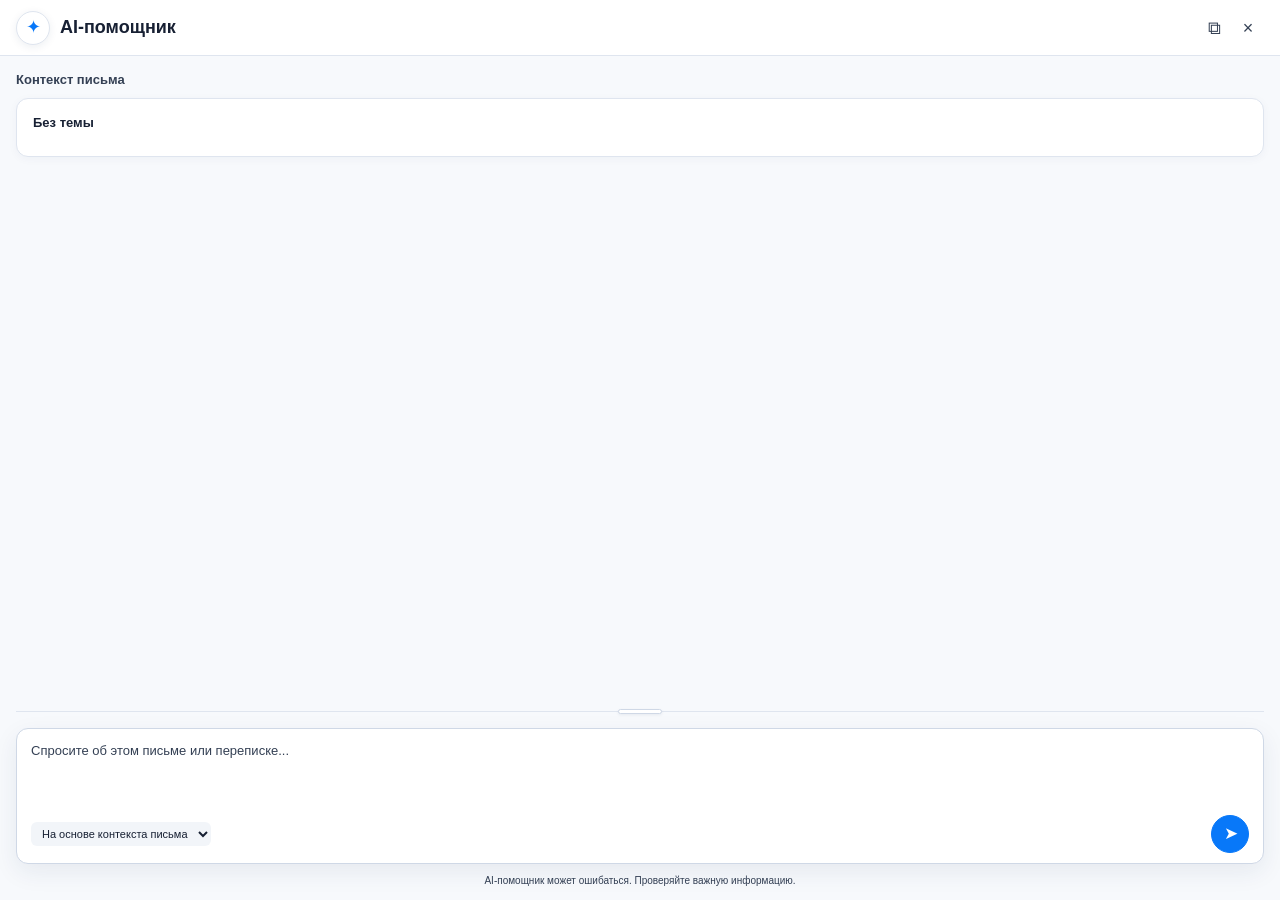
==== VSTO2/OutlookAI/WebUI/index.html @ c49d539e "Modernize chat interface and theme support" ====
<!doctype html>
<html lang="ru">
<head>
  <meta charset="utf-8">
  <meta http-equiv="X-UA-Compatible" content="IE=edge">
  <meta name="viewport" content="width=device-width, initial-scale=1.0">
  <title>Чат OutlookAI</title>
  <link rel="stylesheet" href="styles.css">
</head>
<body class="theme-light">
  <div id="app">
    <header class="app-header">
      <div class="app-identity">
        <div class="app-mark" aria-hidden="true">✦</div>
        <div class="app-title">AI-помощник</div>
      </div>
      <div class="app-header-actions">
        <button id="btnCopy" class="header-icon-btn" type="button" title="Скопировать диалог" aria-label="Скопировать диалог">⧉</button>
        <button id="btnClear" class="header-icon-btn" type="button" title="Очистить диалог" aria-label="Очистить диалог">×</button>
      </div>
    </header>
    <section class="context-section">
      <div class="section-label">Контекст письма</div>
      <div id="contextStrip" class="context-strip">
        <div class="context-line context-subject" id="ctxSubject">Без темы</div>
        <div class="context-line context-recipients" id="ctxRecipients"></div>
        <div class="context-line context-thread" id="ctxThread"></div>
      </div>
    </section>
    <div id="messages" class="messages" role="log" aria-live="polite"></div>
    <div class="bottom-zone">
      <div id="composerResizer"
           class="composer-resizer"
           role="separator"
           aria-orientation="horizontal"
           aria-label="Изменить высоту поля ввода"
           tabindex="0">
        <span class="composer-resizer-grip" aria-hidden="true"></span>
      </div>
      <div id="quickActions" class="quick-actions"></div>
      <div id="composer" class="composer">
        <textarea id="composerInput"
                  class="composer-input"
                  rows="3"
                  placeholder="Спросите об этом письме или переписке..."
                  aria-label="Поле ввода чата"></textarea>
        <div class="composer-controls">
          <select id="reasoningSelect"
                  class="reasoning-select"
                  aria-label="Уровень рассуждений">
            <option value="">На основе контекста письма</option>
          </select>
          <div class="composer-actions">
            <button id="btnStop" class="send-btn stop-btn" type="button" title="Остановить" aria-label="Остановить" hidden>■</button>
            <button id="btnSend" class="send-btn" type="button" title="Отправить" aria-label="Отправить">➤</button>
          </div>
        </div>
      </div>
      <div class="disclaimer">AI-помощник может ошибаться. Проверяйте важную информацию.</div>
    </div>
    <div id="customActionDialog" class="custom-action-dialog" hidden>
      <div class="custom-action-panel" role="dialog" aria-modal="true" aria-labelledby="customActionTitle">
        <div class="custom-action-header">
          <div id="customActionTitle" class="custom-action-title">Новое действие</div>
          <button id="btnCustomActionClose" class="icon-btn" type="button" title="Закрыть" aria-label="Закрыть">×</button>
        </div>
        <div class="custom-action-body">
          <label class="field-label" for="customActionName">Название</label>
          <input id="customActionName" class="field-input" type="text" maxlength="80">
          <label class="field-label" for="customActionHint">Описание</label>
          <input id="customActionHint" class="field-input" type="text" maxlength="160">
          <label class="field-label" for="customActionPrompt">Промпт</label>
          <textarea id="customActionPrompt" class="field-input field-textarea" rows="7"></textarea>
          <div class="field-grid">
            <label class="field-label">Источник
              <select id="customActionSource" class="field-input">
                <option value="current_selection">Выбранные сообщения</option>
                <option value="current_open_message">Текущее открытое сообщение</option>
                <option value="related_thread">Вся связанная переписка</option>
                <option value="current_folder">Текущая папка</option>
                <option value="all_folders">Все папки</option>
              </select>
            </label>
            <label id="customActionFilterField" class="field-label">Фильтр
              <select id="customActionFilter" class="field-input">
                <option value="all">Все</option>
                <option value="unread">Непрочитанные</option>
                <option value="read">Прочитанные</option>
              </select>
            </label>
            <label id="customActionPeriodField" class="field-label">Период
              <select id="customActionPeriod" class="field-input">
                <option value="last_hour">Последний час</option>
                <option value="today">Сегодня</option>
                <option value="yesterday">Вчера</option>
                <option value="since_last_run">С последнего запуска</option>
                <option value="manual">Вручную</option>
              </select>
            </label>
            <label id="customActionMaxItemsField" class="field-label">Максимум писем
              <input id="customActionMaxItems" class="field-input" type="number" min="1" max="100" value="20">
            </label>
            <label id="customActionManualFromField" class="field-label" hidden>Начало периода
              <input id="customActionManualFrom" class="field-input" type="datetime-local">
            </label>
            <label id="customActionManualToField" class="field-label" hidden>Конец периода
              <input id="customActionManualTo" class="field-input" type="datetime-local">
            </label>
          </div>
          <div class="field-row">
            <label id="customActionFullBodiesField"><input id="customActionFullBodies" type="checkbox" checked> Полные тела писем</label>
            <label id="customActionAttachmentsField"><input id="customActionAttachments" type="checkbox"> Вложения/метаданные</label>
          </div>
          <label class="field-label">Результат
            <select id="customActionOutput" class="field-input">
              <option value="chat">Показать в чате</option>
              <option value="create_draft">Создать черновик</option>
              <option value="export_pdf">Экспорт PDF</option>
              <option value="export_excel">Экспорт Excel</option>
            </select>
          </label>
          <div id="customActionToolsField" class="custom-action-tools-field" hidden>
            <div class="field-label">Доступные tools</div>
            <div id="customActionTools" class="custom-action-tools"></div>
          </div>
        </div>
        <div class="custom-action-footer">
          <button id="btnCustomActionCancel" class="btn btn-ghost" type="button">Отмена</button>
          <button id="btnCustomActionSave" class="btn btn-primary" type="button">Добавить</button>
        </div>
      </div>
    </div>
    <div id="customActionMenu" class="custom-action-menu" role="menu" hidden>
      <button id="btnCustomActionEdit" type="button" role="menuitem">Изменить</button>
      <button id="btnCustomActionDelete" type="button" role="menuitem" class="danger">Удалить</button>
    </div>
    <div id="customActionDeleteDialog" class="confirm-dialog" hidden>
      <div class="confirm-panel" role="alertdialog" aria-modal="true" aria-labelledby="customActionDeleteTitle">
        <div id="customActionDeleteTitle" class="confirm-title">Удалить действие?</div>
        <div id="customActionDeleteText" class="confirm-text"></div>
        <div class="confirm-actions">
          <button id="btnCustomActionDeleteCancel" class="btn btn-ghost" type="button">Отмена</button>
          <button id="btnCustomActionDeleteConfirm" class="btn btn-danger" type="button">Удалить</button>
        </div>
      </div>
    </div>
  </div>
  <script src="markdown.js"></script>
  <script src="chat.js"></script>
</body>
</html>
---- VSTO2/OutlookAI/WebUI/styles.css ----
/* ============================================================
   OutlookAI Chat - WebView2 surface styles
   Three themes: light (default), dark, high-contrast. The host
   sets the theme by setting a class on <body>.
   ============================================================ */

:root {
  --font-stack: "Segoe UI", -apple-system, BlinkMacSystemFont, Roboto, sans-serif;
  --font-mono: Consolas, "Courier New", monospace;
}

/* ---- Light theme (default) ---- */
.theme-light {
  color-scheme: light;
  --bg: #f7f9fc;
  --panel: #ffffff;
  --border: #dfe5ef;
  --border-strong: #cfd8e6;
  --text: #172033;
  --text-muted: #344054;
  --text-faint: #667085;
  --user-bg: #e8f2ff;
  --user-border: #d8e9ff;
  --assistant-bg: #ffffff;
  --assistant-border: #dfe5ef;
  --tool-bg: #f2f5f9;
  --tool-border: #d8e0eb;
  --tool-ok: #107c10;
  --tool-err: #a4262c;
  --audit-bg: #fff4ce;
  --audit-border: #f4d35e;
  --accent: #0878f9;
  --accent-hover: #0069df;
  --accent-soft: #eef6ff;
  --shadow: 0 8px 24px rgba(30, 55, 90, 0.08);
  --stopped: #a19f9d;
}

/* ---- Dark theme ---- */
.theme-dark {
  color-scheme: dark;
  --bg: #1f1f1f;
  --panel: #2b2b2b;
  --border: #3a3a3a;
  --text: #f3f2f1;
  --text-muted: #e2e8f0;
  --text-faint: #b8c2d1;
  --user-bg: #243b53;
  --user-border: #2e4d6e;
  --assistant-bg: #2b2b2b;
  --assistant-border: #3a3a3a;
  --tool-bg: #333333;
  --tool-border: #4a4a4a;
  --tool-ok: #6ccb5f;
  --tool-err: #f1707b;
  --audit-bg: #4a3f1c;
  --audit-border: #aa8a3a;
  --accent: #4cc2ff;
  --accent-hover: #6cd0ff;
  --accent-soft: #243b53;
  --border-strong: #505765;
  --shadow: 0 8px 24px rgba(0, 0, 0, 0.24);
  --stopped: #8a8886;
}

/* ---- High-contrast (system AT theme) ---- */
.theme-high-contrast {
  color-scheme: dark;
  --bg: #000000;
  --panel: #000000;
  --border: #ffffff;
  --text: #ffffff;
  --text-muted: #ffffff;
  --text-faint: #ffffff;
  --user-bg: #000000;
  --user-border: #ffff00;
  --assistant-bg: #000000;
  --assistant-border: #ffffff;
  --tool-bg: #000000;
  --tool-border: #ffffff;
  --tool-ok: #00ff00;
  --tool-err: #ff0000;
  --audit-bg: #000000;
  --audit-border: #ffff00;
  --accent: #ffff00;
  --accent-hover: #ffffff;
  --accent-soft: #000000;
  --border-strong: #ffffff;
  --shadow: none;
  --stopped: #ffffff;
}

* { box-sizing: border-box; }

html, body {
  margin: 0;
  padding: 0;
  height: 100%;
  font-family: var(--font-stack);
  font-size: 14px;
  line-height: 1.5;
  background: var(--bg);
  color: var(--text);
}

#app {
  display: flex;
  flex-direction: column;
  height: 100%;
  min-width: 0;
  background: var(--bg);
}

/* ---- Header and context ---- */
.app-header {
  flex: 0 0 auto;
  min-height: 56px;
  padding: 10px 16px;
  display: flex;
  align-items: center;
  justify-content: space-between;
  gap: 12px;
  background: var(--panel);
  border-bottom: 1px solid var(--border);
}
.app-identity {
  min-width: 0;
  display: flex;
  align-items: center;
  gap: 10px;
}
.app-mark {
  flex: 0 0 34px;
  width: 34px;
  height: 34px;
  display: grid;
  place-items: center;
  border: 1px solid var(--border);
  border-radius: 50%;
  background: var(--panel);
  color: var(--accent);
  box-shadow: 0 2px 8px rgba(30, 55, 90, 0.08);
  font-size: 18px;
}
.app-title {
  overflow: hidden;
  text-overflow: ellipsis;
  white-space: nowrap;
  color: var(--text);
  font-size: 18px;
  font-weight: 600;
}
.app-header-actions {
  display: flex;
  align-items: center;
  gap: 2px;
}
.header-icon-btn {
  width: 32px;
  height: 32px;
  display: grid;
  place-items: center;
  border: 0;
  border-radius: 50%;
  background: transparent;
  color: var(--text-muted);
  cursor: pointer;
  font: 18px/1 var(--font-stack);
}
.header-icon-btn:hover:not(:disabled) {
  background: var(--tool-bg);
  color: var(--text);
}
.header-icon-btn:focus {
  outline: 2px solid var(--accent);
  outline-offset: -2px;
}
.header-icon-btn:disabled {
  opacity: 0.4;
  cursor: default;
}
.context-section {
  flex: 0 0 auto;
  padding: 14px 16px 0;
}
.section-label {
  margin-bottom: 8px;
  color: var(--text-muted);
  font-size: 13px;
  font-weight: 600;
}
.context-strip {
  padding: 14px 16px;
  background: var(--panel);
  border: 1px solid var(--border);
  border-radius: 12px;
  box-shadow: 0 2px 10px rgba(30, 55, 90, 0.04);
  font-size: 13px;
}
.context-line {
  white-space: normal;
  overflow: hidden;
  text-overflow: ellipsis;
}
.context-line + .context-line { margin-top: 5px; }
.context-subject { font-weight: 600; color: var(--text); }
.context-recipients { color: var(--text-muted); }
.context-thread { color: var(--text-faint); }

/* ---- Messages area ---- */
.messages {
  flex: 1 1 auto;
  overflow-y: auto;
  min-height: 0;
  padding: 14px 16px 20px;
  display: flex;
  flex-direction: column;
  gap: 12px;
}

.msg {
  padding: 14px 16px;
  border-radius: 12px;
  border: 1px solid transparent;
  word-wrap: break-word;
  overflow-wrap: anywhere;
}

.msg-user {
  background: var(--user-bg);
  border-color: var(--user-border);
  align-self: flex-end;
  max-width: 88%;
  border-bottom-right-radius: 4px;
}

.msg-assistant {
  background: var(--assistant-bg);
  border-color: var(--assistant-border);
  align-self: flex-start;
  width: fit-content;
  min-width: 0;
  max-width: 92%;
  box-shadow: 0 2px 10px rgba(30, 55, 90, 0.04);
}
.msg-assistant .msg-content {
  padding: 0;
}
.msg-loading {
  min-width: 126px;
  display: flex;
  align-items: center;
  gap: 8px;
  color: var(--text-muted);
  font-size: 12px;
}
.msg-assistant.has-content .msg-loading,
.msg-assistant:not(.is-streaming) .msg-loading {
  display: none;
}
.msg-loading-dots,
.msg-loading-dots::before,
.msg-loading-dots::after {
  width: 5px;
  height: 5px;
  border-radius: 50%;
  background: var(--accent);
  animation: assistant-waiting 1.2s infinite ease-in-out;
}
.msg-loading-dots {
  position: relative;
  animation-delay: -0.16s;
}
.msg-loading-dots::before,
.msg-loading-dots::after {
  content: "";
  position: absolute;
  top: 0;
}
.msg-loading-dots::before {
  left: -9px;
  animation-delay: -0.32s;
}
.msg-loading-dots::after {
  left: 9px;
}
@keyframes assistant-waiting {
  0%, 80%, 100% {
    opacity: 0.3;
    transform: scale(0.75);
  }
  40% {
    opacity: 1;
    transform: scale(1);
  }
}
@media (prefers-reduced-motion: reduce) {
  .msg-loading-dots,
  .msg-loading-dots::before,
  .msg-loading-dots::after {
    animation: none;
  }
}

.msg-action {
  flex: 0 0 auto;
  border: 1px solid var(--border);
  border-radius: 6px;
  padding: 3px 8px;
  background: var(--panel);
  color: var(--text-muted);
  cursor: pointer;
  font: 11px var(--font-stack);
  line-height: 1.4;
}
.msg-action-pdf { min-width: 30px; }
.msg-action:hover:not(:disabled) {
  background: var(--tool-bg);
  color: var(--text);
}
.msg-assistant:hover .msg-action {
  border-color: var(--border-strong);
}
.msg-action:focus {
  outline: 2px solid var(--accent);
  outline-offset: -1px;
}
.msg-assistant.is-streaming .msg-action {
  display: none;
}
.msg-action:disabled {
  opacity: 0.5;
  cursor: default;
  color: var(--text-faint);
}
.msg-action[data-export-pending="1"] {
  display: inline-block;
}
.msg-footer {
  margin-top: 12px;
  padding-top: 10px;
  display: flex;
  align-items: center;
  justify-content: space-between;
  gap: 8px;
  border-top: 1px solid var(--border);
}
.msg-assistant.is-streaming .msg-footer {
  display: none;
}
.msg-source {
  min-width: 0;
  display: flex;
  align-items: center;
  gap: 6px;
  color: var(--text-muted);
  font-size: 11px;
}
.msg-source-mark {
  color: var(--accent);
  font-size: 14px;
}

.msg-assistant.msg-stopped::after {
  content: " - stopped";
  color: var(--stopped);
  font-style: italic;
  font-size: 11px;
}

.msg-assistant.msg-error {
  background: var(--audit-bg);
  border-color: var(--tool-err);
}

.msg-content p { margin: 0 0 6px 0; }
.msg-content p:last-child { margin-bottom: 0; }
.msg-content pre {
  background: var(--tool-bg);
  border: 1px solid var(--tool-border);
  padding: 8px;
  border-radius: 4px;
  overflow-x: auto;
  font-family: var(--font-mono);
  font-size: 12px;
}
.msg-content code {
  font-family: var(--font-mono);
  font-size: 12px;
  background: var(--tool-bg);
  padding: 1px 4px;
  border-radius: 3px;
}
.msg-content pre code { background: transparent; padding: 0; }
.msg-content ul, .msg-content ol { margin: 4px 0; padding-left: 24px; }
.msg-content li { margin: 2px 0; }
.msg-content a { color: var(--accent); }

/* ---- Saved-file attachments (Phase 5 exports) ---- */
.msg-attachments {
  margin-top: 8px;
  display: flex;
  flex-direction: column;
  gap: 6px;
}

.file-card {
  display: flex;
  align-items: center;
  gap: 8px;
  max-width: 100%;
  min-width: 0;
  padding: 8px;
  background: var(--tool-bg);
  border: 1px solid var(--tool-border);
  border-radius: 6px;
}
.file-card-icon {
  flex: 0 0 24px;
  width: 24px;
  font-size: 20px;
  line-height: 1;
  text-align: center;
}
.file-card-icon::before { content: "\1F4C4"; }
.file-card[data-format="xlsx"] .file-card-icon::before { content: "\1F4CA"; }
.file-card[data-format="pdf"] .file-card-icon::before { content: "\1F4C4"; }
.file-card-meta {
  flex: 1 1 auto;
  min-width: 0;
}
.file-card-name {
  overflow: hidden;
  text-overflow: ellipsis;
  white-space: nowrap;
  font-weight: 600;
}
.file-card-sub {
  margin-top: 1px;
  color: var(--text-muted);
  font-size: 11px;
}
.file-card-actions {
  flex: 0 0 auto;
  display: flex;
  flex-wrap: wrap;
  justify-content: flex-end;
  gap: 4px;
}
.file-card-btn {
  border: 1px solid var(--border);
  border-radius: 4px;
  padding: 3px 8px;
  background: var(--panel);
  color: var(--text);
  cursor: pointer;
  font: 11px var(--font-stack);
  white-space: nowrap;
}
.file-card-btn:hover { background: var(--bg); }
.file-card-btn:focus {
  outline: 2px solid var(--accent);
  outline-offset: -1px;
}

.error-card {
  display: flex;
  align-items: flex-start;
  gap: 8px;
  max-width: 100%;
  min-width: 0;
  padding: 8px;
  background: var(--audit-bg);
  border: 1px solid var(--tool-err);
  border-radius: 6px;
}
.error-card-icon {
  flex: 0 0 20px;
  width: 20px;
  color: var(--tool-err);
  font-size: 16px;
  line-height: 1.2;
  text-align: center;
}
.error-card-icon::before { content: "\26A0"; }
.error-card-body {
  flex: 1 1 auto;
  min-width: 0;
}
.error-card-title {
  font-weight: 600;
  color: var(--text);
}
.error-card-detail {
  margin-top: 2px;
  color: var(--text-muted);
  font-size: 12px;
  overflow-wrap: anywhere;
}
.error-card-actions {
  display: flex;
  flex-wrap: wrap;
  gap: 4px;
  margin-top: 6px;
}
.error-card-btn,
.error-card-link {
  border: 1px solid var(--border);
  border-radius: 4px;
  padding: 3px 8px;
  background: var(--panel);
  color: var(--text);
  cursor: pointer;
  font: 11px var(--font-stack);
  line-height: 1.4;
  text-decoration: none;
  white-space: nowrap;
}
.error-card-btn:hover,
.error-card-link:hover {
  background: var(--bg);
}
.error-card-btn:focus,
.error-card-link:focus {
  outline: 2px solid var(--accent);
  outline-offset: -1px;
}

@media (max-width: 320px) {
  .file-card {
    align-items: flex-start;
  }
  .file-card-actions,
  .error-card-actions {
    flex-direction: column;
    align-items: flex-start;
  }
}

/* Headers from the Reports system prompt. Compact sizes since the
   chat pane is narrow. */
.msg-content h3 {
  font-size: 14px;
  font-weight: 600;
  margin: 12px 0 4px 0;
}
.msg-content h4 {
  font-size: 13px;
  font-weight: 600;
  margin: 10px 0 4px 0;
}
.msg-content h5, .msg-content h6 {
  font-size: 12px;
  font-weight: 600;
  margin: 8px 0 4px 0;
  text-transform: uppercase;
  letter-spacing: 0.02em;
}

/* GFM tables (digest tables, stats reports). */
.msg-content table.md-table {
  border-collapse: collapse;
  margin: 6px 0;
  font-size: 12px;
  display: block;
  overflow-x: auto;
  max-width: 100%;
}
.msg-content table.md-table th,
.msg-content table.md-table td {
  border: 1px solid var(--tool-border);
  padding: 4px 8px;
  text-align: left;
  vertical-align: top;
}
.msg-content table.md-table th {
  background: var(--tool-bg);
  font-weight: 600;
}

/* Blockquote: light left rule, muted text. */
.msg-content blockquote {
  margin: 6px 0;
  padding: 2px 8px;
  border-left: 3px solid var(--tool-border);
  color: var(--muted, #666);
}

/* Horizontal rule */
.msg-content hr {
  border: 0;
  border-top: 1px solid var(--tool-border);
  margin: 10px 0;
}

/* ---- Compact tool-status indicator (Phase 3a+) ---- */
/* Single muted italic line shown while a tool is running. Removed
   on success; on error mutates into a muted warning line. Replaces
   the older expandable tool-card UI which cluttered the chat. */
.tool-status {
  font-style: italic;
  color: var(--text-faint);
  font-size: 12px;
  padding: 2px 4px;
  align-self: flex-start;
  max-width: 100%;
}
.tool-status-err {
  color: var(--tool-err);
  font-style: normal;
}

/* ---- Tool-call cards (legacy; kept for backward-compat if any code
   path still calls appendToolCallCard with the old shape) ---- */
.tool-card {
  background: var(--tool-bg);
  border: 1px solid var(--tool-border);
  border-left: 3px solid var(--accent);
  border-radius: 4px;
  padding: 6px 8px;
  font-size: 12px;
  align-self: flex-start;
  max-width: 100%;
}
.tool-card.tool-pending { border-left-color: var(--accent); }
.tool-card.tool-ok { border-left-color: var(--tool-ok); }
.tool-card.tool-err { border-left-color: var(--tool-err); }

.tool-card-header {
  display: flex;
  align-items: center;
  gap: 6px;
  cursor: pointer;
  user-select: none;
}
.tool-card-glyph { font-weight: 700; }
.tool-card-ok    .tool-card-glyph { color: var(--tool-ok); }
.tool-card-err   .tool-card-glyph { color: var(--tool-err); }
.tool-card-name { font-weight: 600; }
.tool-card-summary { color: var(--text-muted); flex: 1 1 auto; }
.tool-card-toggle { color: var(--text-faint); font-size: 10px; }

.tool-card-body {
  display: none;
  margin-top: 6px;
  border-top: 1px dashed var(--tool-border);
  padding-top: 6px;
}
.tool-card.expanded .tool-card-body { display: block; }
.tool-card-args, .tool-card-result {
  font-family: var(--font-mono);
  font-size: 11px;
  white-space: pre-wrap;
  word-break: break-all;
  background: var(--panel);
  padding: 4px 6px;
  border-radius: 3px;
  margin: 2px 0;
}
.tool-card-label {
  font-size: 10px;
  color: var(--text-faint);
  text-transform: uppercase;
  letter-spacing: 0.5px;
}

/* ---- Audit rows (permanent log of write-tool side effects) ---- */
.audit-row {
  background: var(--audit-bg);
  border: 1px solid var(--audit-border);
  border-radius: 4px;
  padding: 4px 8px;
  font-size: 11px;
  color: var(--text);
}
.audit-row .audit-time {
  color: var(--text-faint);
  margin-right: 4px;
}

/* ---- Quick-action chips (Phase 3a) ---- */
.bottom-zone {
  flex: 0 0 auto;
  padding: 0 16px 12px;
  background: var(--bg);
}
.composer-resizer {
  position: relative;
  height: 18px;
  margin: 0 -4px 8px;
  display: flex;
  align-items: center;
  justify-content: center;
  cursor: row-resize;
  touch-action: none;
}
.composer-resizer::before {
  content: "";
  position: absolute;
  left: 4px;
  right: 4px;
  height: 1px;
  background: var(--border);
}
.composer-resizer-grip {
  position: relative;
  z-index: 1;
  width: 44px;
  height: 5px;
  border: 1px solid var(--border-strong);
  border-radius: 3px;
  background: var(--panel);
  box-shadow: 0 1px 3px rgba(30, 55, 90, 0.08);
}
.composer-resizer:hover .composer-resizer-grip,
.composer-resizer:focus .composer-resizer-grip {
  border-color: var(--accent);
  background: var(--accent-soft);
}
.composer-resizer:focus { outline: 0; }
.composer-resizer.is-dragging .composer-resizer-grip {
  border-color: var(--accent);
  background: var(--accent);
}
.quick-actions {
  padding: 0 0 12px;
  display: flex;
  flex-wrap: wrap;
  gap: 6px;
  background: transparent;
  border: 0;
}
.quick-actions:empty {
  padding: 0;
}
.qa-chip {
  min-height: 30px;
  max-width: 100%;
  border: 1px solid var(--border-strong);
  border-radius: 16px;
  padding: 5px 12px;
  background: var(--panel);
  color: var(--text);
  font: 12px var(--font-stack);
  cursor: pointer;
  overflow: hidden;
  text-overflow: ellipsis;
  white-space: nowrap;
}
.qa-chip:hover {
  background: var(--accent-soft);
  color: var(--accent);
  border-color: var(--accent);
}
.qa-chip-add {
  min-width: 30px;
  width: 30px;
  padding: 0;
  color: var(--accent);
  font-size: 17px;
  font-weight: 700;
}
.qa-chip:focus {
  outline: 2px solid var(--accent);
  outline-offset: -1px;
}

.custom-action-dialog {
  position: fixed;
  inset: 0;
  z-index: 1000;
  display: flex;
  align-items: stretch;
  justify-content: center;
  padding: 0;
  background: var(--bg);
}
.custom-action-dialog[hidden] {
  display: none;
}
.custom-action-panel {
  width: 100%;
  height: 100%;
  min-height: 0;
  display: flex;
  flex-direction: column;
  background: var(--bg);
  color: var(--text);
}
.custom-action-header {
  flex: 0 0 auto;
  display: flex;
  align-items: center;
  justify-content: space-between;
  gap: 8px;
  min-height: 56px;
  padding: 10px 16px;
  border-bottom: 1px solid var(--border);
  background: var(--panel);
}
.custom-action-title {
  color: var(--text);
  font-size: 17px;
  font-weight: 600;
}
.custom-action-body {
  flex: 1 1 auto;
  min-height: 0;
  overflow-y: auto;
  padding: 8px 16px 20px;
}
.icon-btn {
  width: 32px;
  height: 32px;
  border: 0;
  border-radius: 50%;
  background: transparent;
  color: var(--text);
  cursor: pointer;
  font: 18px/1 var(--font-stack);
}
.icon-btn:hover {
  background: var(--tool-bg);
}
.field-label {
  display: block;
  margin-top: 12px;
  color: var(--text-muted);
  font-size: 12px;
  font-weight: 600;
}
.field-input {
  width: 100%;
  margin-top: 5px;
  border: 1px solid var(--border-strong);
  border-radius: 8px;
  padding: 8px 10px;
  background: var(--panel);
  color: var(--text);
  font: 13px var(--font-stack);
}
.field-input:focus {
  border-color: var(--accent);
  outline: 0;
  box-shadow: 0 0 0 2px rgba(8, 120, 249, 0.1);
}
.field-textarea {
  resize: vertical;
  min-height: 120px;
}
.field-grid {
  display: grid;
  grid-template-columns: 1fr 1fr;
  gap: 6px 8px;
}
.field-label[hidden] {
  display: none;
}
[hidden] {
  display: none !important;
}
.field-row {
  display: flex;
  flex-wrap: wrap;
  gap: 12px;
  margin-top: 10px;
  font-size: 12px;
}
.custom-action-tools-field {
  margin-top: 10px;
}
.custom-action-tools {
  display: grid;
  grid-template-columns: 1fr;
  gap: 2px;
  margin-top: 4px;
}
.custom-action-tool {
  display: grid;
  grid-template-columns: 18px minmax(0, 1fr) auto;
  align-items: center;
  gap: 6px;
  min-height: 36px;
  padding: 6px 8px;
  border: 1px solid transparent;
  border-radius: 8px;
  cursor: pointer;
}
.custom-action-tool:hover {
  background: var(--panel);
  border-color: var(--border);
}
.custom-action-tool-name {
  min-width: 0;
  overflow-wrap: anywhere;
  color: var(--text);
  font-size: 12px;
}
.custom-action-tool-access {
  color: var(--text-faint);
  font-size: 10px;
}
.custom-action-tool-access.write {
  color: var(--tool-err);
}
.custom-action-footer {
  flex: 0 0 auto;
  display: flex;
  justify-content: flex-end;
  gap: 6px;
  padding: 10px 16px;
  border-top: 1px solid var(--border);
  background: var(--panel);
}
.custom-action-menu {
  position: fixed;
  z-index: 1100;
  min-width: 140px;
  padding: 4px;
  border: 1px solid var(--border);
  border-radius: 8px;
  background: var(--panel);
  box-shadow: 0 6px 18px rgba(0, 0, 0, 0.2);
}
.custom-action-menu[hidden] {
  display: none;
}
.custom-action-menu button {
  display: block;
  width: 100%;
  padding: 7px 10px;
  border: 0;
  border-radius: 3px;
  background: transparent;
  color: var(--text);
  text-align: left;
  font: 12px var(--font-stack);
  cursor: pointer;
}
.custom-action-menu button:hover,
.custom-action-menu button:focus {
  background: var(--tool-bg);
  outline: none;
}
.custom-action-menu button.danger {
  color: var(--tool-err);
}
.confirm-dialog {
  position: fixed;
  inset: 0;
  z-index: 1200;
  display: flex;
  align-items: center;
  justify-content: center;
  padding: 16px;
  background: rgba(0, 0, 0, 0.28);
}
.confirm-dialog[hidden] {
  display: none;
}
.confirm-panel {
  width: min(360px, 100%);
  padding: 14px;
  border: 1px solid var(--border);
  border-radius: 12px;
  background: var(--panel);
  color: var(--text);
  box-shadow: 0 8px 24px rgba(0, 0, 0, 0.24);
}
.confirm-title {
  font-size: 14px;
  font-weight: 600;
}
.confirm-text {
  margin-top: 8px;
  color: var(--text-muted);
  font-size: 12px;
  line-height: 1.4;
}
.confirm-actions {
  display: flex;
  justify-content: flex-end;
  gap: 6px;
  margin-top: 14px;
}
.btn-danger {
  border-color: var(--tool-err);
  background: var(--tool-err);
  color: white;
}

/* ---- Composer ---- */
.composer {
  position: relative;
  padding: 12px 14px 10px;
  background: var(--panel);
  border: 1px solid var(--border-strong);
  border-radius: 12px;
  box-shadow: var(--shadow);
  display: flex;
  flex-direction: column;
  gap: 10px;
}
.composer-input {
  font-family: var(--font-stack);
  font-size: 13px;
  line-height: 1.5;
  border: 0;
  border-radius: 0;
  padding: 0;
  background: var(--panel);
  color: var(--text);
  resize: none;
  min-height: 64px;
  max-height: 300px;
}
.composer-input::placeholder {
  color: var(--text-muted);
  opacity: 1;
}
.composer-input:focus {
  outline: 0;
}
.composer-input:disabled {
  background: var(--panel);
  color: var(--text);
}
.composer:focus-within {
  border-color: var(--accent);
  box-shadow: 0 0 0 2px rgba(8, 120, 249, 0.1), var(--shadow);
}

.composer-controls {
  display: flex;
  align-items: center;
  justify-content: space-between;
  gap: 10px;
}
.reasoning-select {
  min-width: 0;
  max-width: calc(100% - 52px);
  border: 0;
  border-radius: 6px;
  padding: 5px 7px;
  background: var(--tool-bg);
  color: var(--text);
  font: 11px var(--font-stack);
}
.composer-actions {
  flex: 0 0 auto;
  display: flex;
  align-items: center;
  gap: 6px;
}
.send-btn {
  width: 38px;
  height: 38px;
  display: grid;
  place-items: center;
  border: 1px solid var(--accent);
  border-radius: 50%;
  padding: 0 0 1px 2px;
  background: var(--accent);
  color: #ffffff;
  cursor: pointer;
  font: 17px/1 var(--font-stack);
}
.send-btn:hover:not(:disabled) {
  background: var(--accent-hover);
  border-color: var(--accent-hover);
}
.send-btn:focus {
  outline: 2px solid var(--accent);
  outline-offset: 2px;
}
.send-btn:disabled {
  opacity: 0.45;
  cursor: default;
}
.stop-btn {
  padding: 0;
  background: var(--tool-err);
  border-color: var(--tool-err);
  font-size: 13px;
}
.disclaimer {
  padding-top: 9px;
  color: var(--text-muted);
  text-align: center;
  font-size: 10px;
}

.btn {
  border: 1px solid var(--border);
  border-radius: 8px;
  padding: 7px 14px;
  background: var(--panel);
  color: var(--text);
  cursor: pointer;
  font-size: 12px;
  font-family: var(--font-stack);
}
.btn:hover:not(:disabled) { background: var(--bg); }
.btn:disabled { opacity: 0.5; cursor: default; }
.btn-primary { background: var(--accent); color: white; border-color: var(--accent); }
.btn-primary:hover:not(:disabled) { background: var(--accent-hover); border-color: var(--accent-hover); }
.btn-secondary { background: var(--tool-err); color: white; border-color: var(--tool-err); }
.btn-ghost { background: transparent; }
.btn-ghost:hover:not(:disabled) { background: var(--tool-bg); }

/* ---- Scrollbar styling (subtle) ---- */
.messages::-webkit-scrollbar,
.custom-action-body::-webkit-scrollbar { width: 8px; }
.messages::-webkit-scrollbar-thumb {
  background: var(--border);
  border-radius: 4px;
}
.messages::-webkit-scrollbar-thumb:hover { background: var(--text-faint); }

@media (max-width: 360px) {
  .app-header,
  .context-section,
  .messages {
    padding-left: 12px;
    padding-right: 12px;
  }
  .bottom-zone {
    padding-left: 12px;
    padding-right: 12px;
  }
  .app-title {
    font-size: 16px;
  }
  .context-strip,
  .msg {
    padding: 12px;
  }
  .msg-user {
    max-width: 94%;
  }
  .msg-assistant {
    max-width: 96%;
  }
  .field-grid {
    grid-template-columns: 1fr;
  }
}
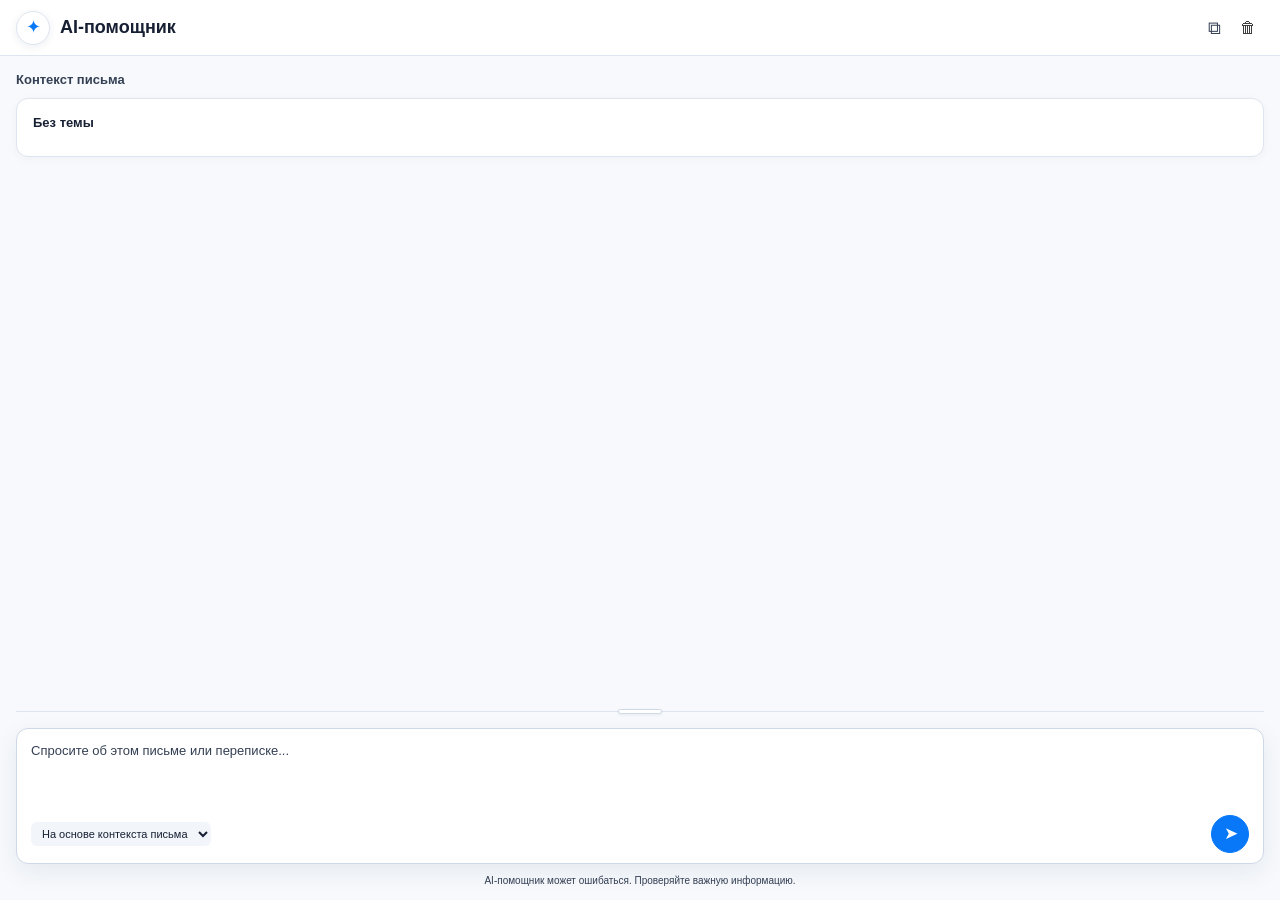
==== commit e738f8be: "Simplify assistant message actions" ====
--- a/VSTO2/OutlookAI/WebUI/index.html
+++ b/VSTO2/OutlookAI/WebUI/index.html
@@ -16,7 +16,7 @@
       </div>
       <div class="app-header-actions">
         <button id="btnCopy" class="header-icon-btn" type="button" title="Скопировать диалог" aria-label="Скопировать диалог">⧉</button>
-        <button id="btnClear" class="header-icon-btn" type="button" title="Очистить диалог" aria-label="Очистить диалог">×</button>
+        <button id="btnClear" class="header-icon-btn header-trash-btn" type="button" title="Очистить диалог" aria-label="Очистить диалог">🗑</button>
       </div>
     </header>
     <section class="context-section">
@@ -134,6 +134,13 @@
       <button id="btnCustomActionEdit" type="button" role="menuitem">Изменить</button>
       <button id="btnCustomActionDelete" type="button" role="menuitem" class="danger">Удалить</button>
     </div>
+    <div id="assistantMessageMenu" class="custom-action-menu assistant-message-menu" role="menu" hidden>
+      <button id="btnAssistantExportPdf"
+              class="msg-action msg-action-pdf"
+              type="button"
+              role="menuitem"
+              title="Save message as PDF">Сохранить как PDF</button>
+    </div>
     <div id="customActionDeleteDialog" class="confirm-dialog" hidden>
       <div class="confirm-panel" role="alertdialog" aria-modal="true" aria-labelledby="customActionDeleteTitle">
         <div id="customActionDeleteTitle" class="confirm-title">Удалить действие?</div>
--- a/VSTO2/OutlookAI/WebUI/styles.css
+++ b/VSTO2/OutlookAI/WebUI/styles.css
@@ -179,6 +179,10 @@
   opacity: 0.4;
   cursor: default;
 }
+.header-trash-btn {
+  font-size: 16px;
+  filter: grayscale(1);
+}
 .context-section {
   flex: 0 0 auto;
   padding: 14px 16px 0;
@@ -336,31 +340,6 @@
 .msg-action[data-export-pending="1"] {
   display: inline-block;
 }
-.msg-footer {
-  margin-top: 12px;
-  padding-top: 10px;
-  display: flex;
-  align-items: center;
-  justify-content: space-between;
-  gap: 8px;
-  border-top: 1px solid var(--border);
-}
-.msg-assistant.is-streaming .msg-footer {
-  display: none;
-}
-.msg-source {
-  min-width: 0;
-  display: flex;
-  align-items: center;
-  gap: 6px;
-  color: var(--text-muted);
-  font-size: 11px;
-}
-.msg-source-mark {
-  color: var(--accent);
-  font-size: 14px;
-}
-
 .msg-assistant.msg-stopped::after {
   content: " - stopped";
   color: var(--stopped);
@@ -944,6 +923,18 @@
 }
 .custom-action-menu button.danger {
   color: var(--tool-err);
+}
+.assistant-message-menu {
+  min-width: 180px;
+}
+.assistant-message-menu .msg-action {
+  border: 0;
+  border-radius: 3px;
+  padding: 7px 10px;
+  font: 12px var(--font-stack);
+}
+.assistant-message-menu .msg-action:disabled {
+  opacity: 0.55;
 }
 .confirm-dialog {
   position: fixed;
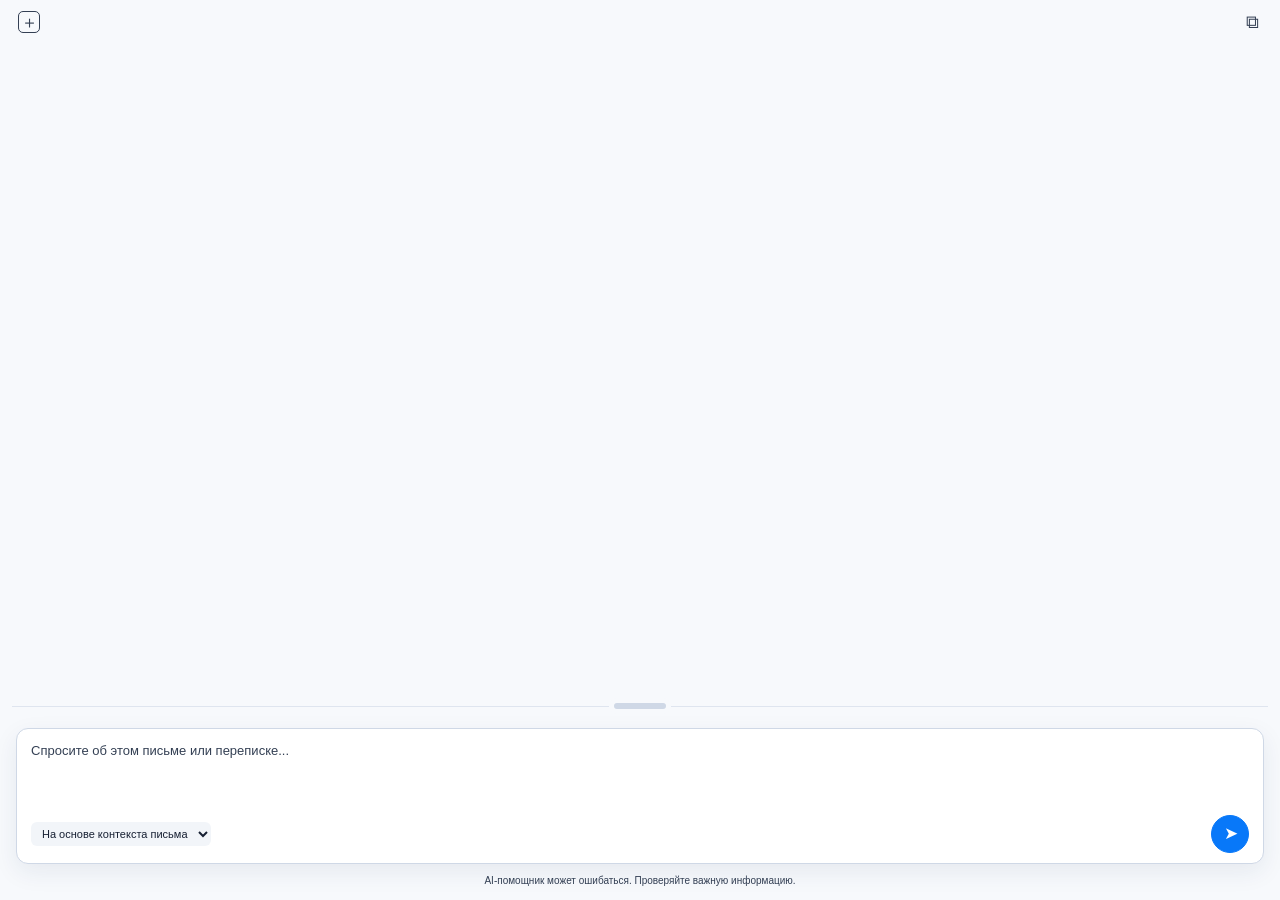
==== commit c6052fcd: "Refine chat toolbar and composer layout" ====
--- a/VSTO2/OutlookAI/WebUI/index.html
+++ b/VSTO2/OutlookAI/WebUI/index.html
@@ -9,26 +9,19 @@
 </head>
 <body class="theme-light">
   <div id="app">
-    <header class="app-header">
-      <div class="app-identity">
-        <div class="app-mark" aria-hidden="true">✦</div>
-        <div class="app-title">AI-помощник</div>
+    <div class="app-toolbar">
+      <div class="app-toolbar-left">
+        <button id="btnClear" class="header-icon-btn new-chat-btn" type="button" title="Новый чат" aria-label="Новый чат">
+          <span class="new-chat-icon" aria-hidden="true">＋</span>
+        </button>
       </div>
-      <div class="app-header-actions">
+      <div class="app-toolbar-right">
         <button id="btnCopy" class="header-icon-btn" type="button" title="Скопировать диалог" aria-label="Скопировать диалог">⧉</button>
-        <button id="btnClear" class="header-icon-btn header-trash-btn" type="button" title="Очистить диалог" aria-label="Очистить диалог">🗑</button>
       </div>
-    </header>
-    <section class="context-section">
-      <div class="section-label">Контекст письма</div>
-      <div id="contextStrip" class="context-strip">
-        <div class="context-line context-subject" id="ctxSubject">Без темы</div>
-        <div class="context-line context-recipients" id="ctxRecipients"></div>
-        <div class="context-line context-thread" id="ctxThread"></div>
-      </div>
-    </section>
+    </div>
     <div id="messages" class="messages" role="log" aria-live="polite"></div>
     <div class="bottom-zone">
+      <div id="quickActions" class="quick-actions"></div>
       <div id="composerResizer"
            class="composer-resizer"
            role="separator"
@@ -37,7 +30,6 @@
            tabindex="0">
         <span class="composer-resizer-grip" aria-hidden="true"></span>
       </div>
-      <div id="quickActions" class="quick-actions"></div>
       <div id="composer" class="composer">
         <textarea id="composerInput"
                   class="composer-input"
--- a/VSTO2/OutlookAI/WebUI/styles.css
+++ b/VSTO2/OutlookAI/WebUI/styles.css
@@ -111,46 +111,19 @@
   background: var(--bg);
 }
 
-/* ---- Header and context ---- */
-.app-header {
+/* ---- Compact toolbar ---- */
+.app-toolbar {
   flex: 0 0 auto;
-  min-height: 56px;
-  padding: 10px 16px;
+  min-height: 42px;
+  padding: 4px 12px 2px;
   display: flex;
   align-items: center;
   justify-content: space-between;
-  gap: 12px;
-  background: var(--panel);
-  border-bottom: 1px solid var(--border);
-}
-.app-identity {
-  min-width: 0;
-  display: flex;
-  align-items: center;
-  gap: 10px;
-}
-.app-mark {
-  flex: 0 0 34px;
-  width: 34px;
-  height: 34px;
-  display: grid;
-  place-items: center;
-  border: 1px solid var(--border);
-  border-radius: 50%;
-  background: var(--panel);
-  color: var(--accent);
-  box-shadow: 0 2px 8px rgba(30, 55, 90, 0.08);
-  font-size: 18px;
-}
-.app-title {
-  overflow: hidden;
-  text-overflow: ellipsis;
-  white-space: nowrap;
-  color: var(--text);
-  font-size: 18px;
-  font-weight: 600;
-}
-.app-header-actions {
+  gap: 8px;
+  background: transparent;
+}
+.app-toolbar-left,
+.app-toolbar-right {
   display: flex;
   align-items: center;
   gap: 2px;
@@ -179,44 +152,26 @@
   opacity: 0.4;
   cursor: default;
 }
-.header-trash-btn {
-  font-size: 16px;
-  filter: grayscale(1);
-}
-.context-section {
-  flex: 0 0 auto;
-  padding: 14px 16px 0;
-}
-.section-label {
-  margin-bottom: 8px;
-  color: var(--text-muted);
-  font-size: 13px;
-  font-weight: 600;
-}
-.context-strip {
-  padding: 14px 16px;
-  background: var(--panel);
-  border: 1px solid var(--border);
-  border-radius: 12px;
-  box-shadow: 0 2px 10px rgba(30, 55, 90, 0.04);
-  font-size: 13px;
-}
-.context-line {
-  white-space: normal;
-  overflow: hidden;
-  text-overflow: ellipsis;
-}
-.context-line + .context-line { margin-top: 5px; }
-.context-subject { font-weight: 600; color: var(--text); }
-.context-recipients { color: var(--text-muted); }
-.context-thread { color: var(--text-faint); }
+.new-chat-btn {
+  border-radius: 6px;
+}
+.new-chat-icon {
+  width: 22px;
+  height: 22px;
+  display: grid;
+  place-items: center;
+  border: 1px solid currentColor;
+  border-radius: 5px;
+  font-size: 17px;
+  line-height: 1;
+}
 
 /* ---- Messages area ---- */
 .messages {
   flex: 1 1 auto;
   overflow-y: auto;
   min-height: 0;
-  padding: 14px 16px 20px;
+  padding: 8px 16px 20px;
   display: flex;
   flex-direction: column;
   gap: 12px;
@@ -251,12 +206,12 @@
   padding: 0;
 }
 .msg-loading {
-  min-width: 126px;
+  width: 38px;
+  min-width: 38px;
+  height: 18px;
   display: flex;
   align-items: center;
-  gap: 8px;
-  color: var(--text-muted);
-  font-size: 12px;
+  justify-content: center;
 }
 .msg-assistant.has-content .msg-loading,
 .msg-assistant:not(.is-streaming) .msg-loading {
@@ -660,13 +615,13 @@
 /* ---- Quick-action chips (Phase 3a) ---- */
 .bottom-zone {
   flex: 0 0 auto;
-  padding: 0 16px 12px;
+  padding: 12px 16px;
   background: var(--bg);
 }
 .composer-resizer {
   position: relative;
-  height: 18px;
-  margin: 0 -4px 8px;
+  height: 24px;
+  margin: 0 -4px 10px;
   display: flex;
   align-items: center;
   justify-content: center;
@@ -676,29 +631,27 @@
 .composer-resizer::before {
   content: "";
   position: absolute;
-  left: 4px;
-  right: 4px;
+  left: 0;
+  right: 0;
   height: 1px;
   background: var(--border);
 }
 .composer-resizer-grip {
   position: relative;
   z-index: 1;
-  width: 44px;
-  height: 5px;
-  border: 1px solid var(--border-strong);
-  border-radius: 3px;
-  background: var(--panel);
-  box-shadow: 0 1px 3px rgba(30, 55, 90, 0.08);
+  width: 52px;
+  height: 6px;
+  border: 0;
+  border-radius: 4px;
+  background: var(--border-strong);
+  box-shadow: 0 0 0 5px var(--bg);
 }
 .composer-resizer:hover .composer-resizer-grip,
 .composer-resizer:focus .composer-resizer-grip {
-  border-color: var(--accent);
-  background: var(--accent-soft);
+  background: var(--accent);
 }
 .composer-resizer:focus { outline: 0; }
 .composer-resizer.is-dragging .composer-resizer-grip {
-  border-color: var(--accent);
   background: var(--accent);
 }
 .quick-actions {
@@ -1109,8 +1062,7 @@
 .messages::-webkit-scrollbar-thumb:hover { background: var(--text-faint); }
 
 @media (max-width: 360px) {
-  .app-header,
-  .context-section,
+  .app-toolbar,
   .messages {
     padding-left: 12px;
     padding-right: 12px;
@@ -1119,10 +1071,6 @@
     padding-left: 12px;
     padding-right: 12px;
   }
-  .app-title {
-    font-size: 16px;
-  }
-  .context-strip,
   .msg {
     padding: 12px;
   }
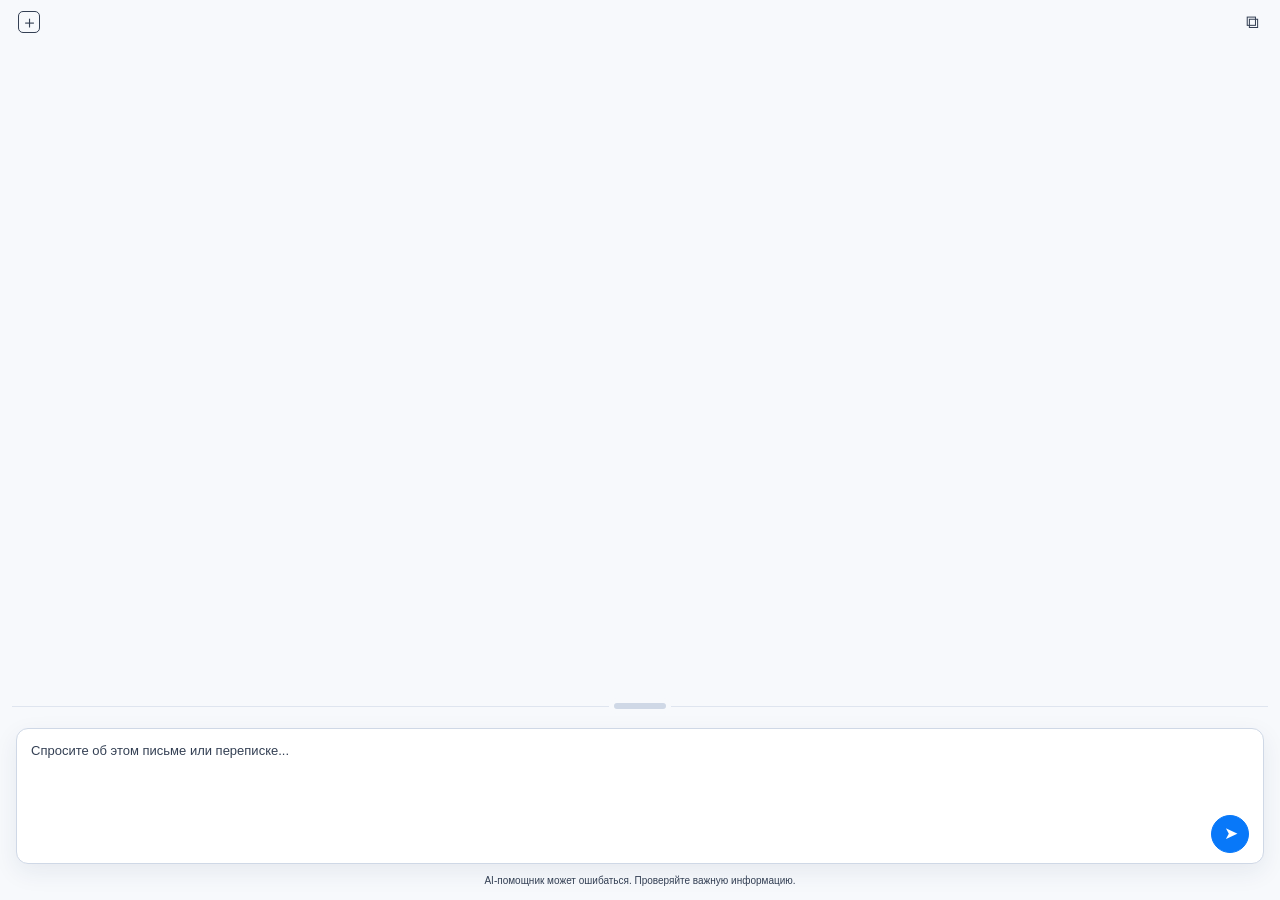
==== commit d6b1e12e: "Remove user reasoning controls" ====
--- a/VSTO2/OutlookAI/WebUI/index.html
+++ b/VSTO2/OutlookAI/WebUI/index.html
@@ -37,11 +37,6 @@
                   placeholder="Спросите об этом письме или переписке..."
                   aria-label="Поле ввода чата"></textarea>
         <div class="composer-controls">
-          <select id="reasoningSelect"
-                  class="reasoning-select"
-                  aria-label="Уровень рассуждений">
-            <option value="">На основе контекста письма</option>
-          </select>
           <div class="composer-actions">
             <button id="btnStop" class="send-btn stop-btn" type="button" title="Остановить" aria-label="Остановить" hidden>■</button>
             <button id="btnSend" class="send-btn" type="button" title="Отправить" aria-label="Отправить">➤</button>
--- a/VSTO2/OutlookAI/WebUI/styles.css
+++ b/VSTO2/OutlookAI/WebUI/styles.css
@@ -977,18 +977,8 @@
 .composer-controls {
   display: flex;
   align-items: center;
-  justify-content: space-between;
+  justify-content: flex-end;
   gap: 10px;
-}
-.reasoning-select {
-  min-width: 0;
-  max-width: calc(100% - 52px);
-  border: 0;
-  border-radius: 6px;
-  padding: 5px 7px;
-  background: var(--tool-bg);
-  color: var(--text);
-  font: 11px var(--font-stack);
 }
 .composer-actions {
   flex: 0 0 auto;
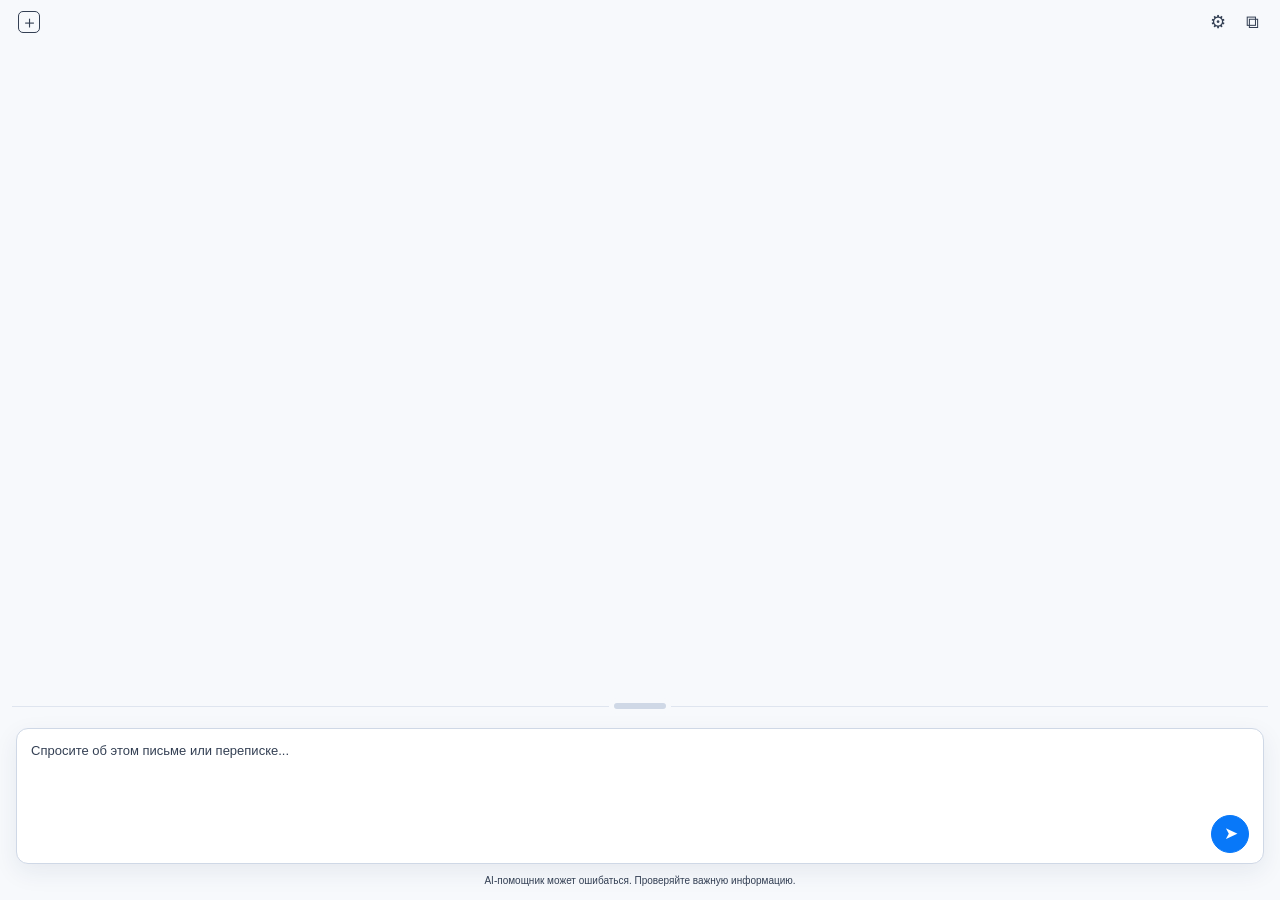
==== commit 6b26c1c0: "Add mail analysis, AI text editing and local skills Integrate assistant workflows, protected selecti" ====
--- a/VSTO2/OutlookAI/WebUI/index.html
+++ b/VSTO2/OutlookAI/WebUI/index.html
@@ -16,11 +16,27 @@
         </button>
       </div>
       <div class="app-toolbar-right">
+        <button id="btnSkills" class="header-icon-btn" type="button" title="Настройки · Скиллы" aria-label="Настройки скиллов">⚙</button>
         <button id="btnCopy" class="header-icon-btn" type="button" title="Скопировать диалог" aria-label="Скопировать диалог">⧉</button>
       </div>
     </div>
     <div id="messages" class="messages" role="log" aria-live="polite"></div>
+    <div id="pinnedSkills" class="pinned-skills" hidden></div>
     <div class="bottom-zone">
+      <div id="actionWorkspace" class="action-workspace" hidden>
+        <section class="action-section">
+          <div class="action-section-title">Все действия</div>
+          <div id="actionGroups" class="action-button-row"></div>
+        </section>
+        <section id="recommendationsSection" class="action-section" hidden>
+          <div class="action-section-title">Рекомендации ИИ</div>
+          <div id="recommendationsLoading" class="recommendations-loading" hidden aria-label="Подбираются рекомендации">
+            <span></span><span></span><span></span>
+          </div>
+          <div id="actionRecommendations" class="action-button-row"></div>
+        </section>
+        <div id="actionGroupPopover" class="action-group-popover" hidden></div>
+      </div>
       <div id="quickActions" class="quick-actions"></div>
       <div id="composerResizer"
            class="composer-resizer"
@@ -45,6 +61,107 @@
       </div>
       <div class="disclaimer">AI-помощник может ошибаться. Проверяйте важную информацию.</div>
     </div>
+    <div id="actionGroupEditor" class="group-editor" hidden>
+      <div class="group-editor-header">
+        <button id="btnGroupEditorClose" class="icon-btn" type="button" title="Назад" aria-label="Назад">‹</button>
+        <div id="groupEditorTitle" class="custom-action-title"></div>
+        <button id="btnGroupAddAction" class="icon-btn" type="button" title="Добавить действие" aria-label="Добавить действие">＋</button>
+      </div>
+      <div class="group-editor-toolbar">
+        <button id="btnGroupImport" class="btn btn-ghost" type="button">Импорт YAML</button>
+        <button id="btnGroupExport" class="btn btn-ghost" type="button">Экспорт всех</button>
+        <button id="btnGroupReset" class="btn btn-ghost danger-text" type="button">Сбросить группу</button>
+        <input id="groupImportFile" type="file" accept=".yaml,.yml,text/yaml,text/plain" hidden>
+      </div>
+      <div id="groupImportPanel" class="group-import-panel" hidden>
+        <label class="field-label" for="groupImportText">YAML</label>
+        <textarea id="groupImportText" class="field-input field-textarea" rows="9"></textarea>
+        <div class="group-import-actions">
+          <button id="btnGroupImportFile" class="btn btn-ghost" type="button">Выбрать файл</button>
+          <button id="btnGroupImportCancel" class="btn btn-ghost" type="button">Отмена</button>
+          <button id="btnGroupImportApply" class="btn btn-primary" type="button">Импортировать</button>
+        </div>
+      </div>
+      <div id="groupEditorActions" class="group-editor-actions"></div>
+    </div>
+    <section id="skillSettings" class="skill-settings" hidden aria-label="Настройки скиллов">
+      <div class="group-editor-header">
+        <button id="skillClose" class="icon-btn" type="button" aria-label="Вернуться к чату">‹</button>
+        <div class="custom-action-title">Настройки · Скиллы</div>
+        <button id="skillRefresh" class="icon-btn" type="button" aria-label="Обновить список" title="Обновить список">↻</button>
+      </div>
+      <div id="skillNotice" class="skill-notice" hidden>
+        <strong>Знания доступны вашей ИИ-модели</strong>
+        <p>Скиллы хранятся на этом компьютере. При запросе названия и описания, а после выбора — содержание скиллов, передаются настроенной LiteLLM-модели. Черновики из переписки также используют текст писем.</p>
+        <p>Если включено подробное логирование LLM, запросы и ответы со знаниями также попадут в локальный диагностический журнал.</p>
+        <button id="skillAcceptNotice" class="btn btn-primary" type="button">Понятно</button>
+      </div>
+      <div id="skillStatus" class="skill-status-message" role="status" aria-live="polite" hidden></div>
+      <div id="skillCatalogView" class="skill-view">
+        <div class="skill-intro">Люди, процессы и правила, которые помощник учитывает в работе.</div>
+        <div class="skill-toolbar">
+          <button id="skillCreate" class="btn btn-primary" type="button">Добавить</button>
+          <button id="skillCreateAi" class="btn btn-ghost" type="button">Создать с ИИ</button>
+          <button id="skillImport" class="btn btn-ghost" type="button">Импорт</button>
+          <button id="skillExport" class="btn btn-ghost" type="button">Экспорт</button>
+        </div>
+        <div id="skillCategories" class="skill-categories" aria-label="Разделы скиллов"></div>
+        <div id="skillList" class="skill-list"></div>
+        <div class="skill-footnote">Помощник выбирает подходящие скиллы сам. Закрепите нужные для всех запросов в этой панели. В редакторе текста знания используются только по настройке действия.</div>
+      </div>
+      <form id="skillEditor" class="skill-view" hidden>
+        <div class="skill-editor-body">
+          <div id="skillDraftNote" class="skill-draft-note" hidden></div>
+          <label class="field-label" for="skillName">Название</label>
+          <input id="skillName" class="field-input" maxlength="100" required placeholder="Например: закупки — роли и согласование">
+          <label class="field-label" for="skillCategory">Раздел</label>
+          <select id="skillCategory" class="field-input"><option value="people">Сотрудники и роли</option><option value="rules">Процессы и правила</option><option value="communication">Коммуникация</option></select>
+          <label class="field-label" for="skillDescription">Когда применять</label>
+          <textarea id="skillDescription" class="field-input" rows="2" maxlength="600" required placeholder="Краткое описание помогает ИИ выбрать этот скилл"></textarea>
+          <label class="field-label" for="skillInstructions">Знания и инструкции</label>
+          <textarea id="skillInstructions" class="field-input field-textarea" rows="9" maxlength="32000" required placeholder="Правила, обязанности, исключения и сроки"></textarea>
+          <label class="field-label" for="skillTriggers">Имена, темы и ключевые слова</label>
+          <input id="skillTriggers" class="field-input" placeholder="Закупки, договоры, проект Альфа">
+          <div class="skill-subheading">Сотрудники <button id="skillAddPerson" class="btn btn-ghost" type="button">Добавить сотрудника</button></div>
+          <div id="skillPeople"></div>
+          <div class="field-grid">
+            <label class="field-label">Проект <input id="skillProject" class="field-input" maxlength="200" placeholder="Все проекты"></label>
+            <label class="field-label">Клиент <input id="skillClient" class="field-input" maxlength="200" placeholder="Все клиенты"></label>
+            <label class="field-label">Действует с <input id="skillValidFrom" class="field-input" type="date"></label>
+            <label class="field-label">Действует до <input id="skillValidUntil" class="field-input" type="date"></label>
+          </div>
+          <label class="field-row"><input id="skillEnabled" type="checkbox" checked> Скилл включён</label>
+          <div id="skillSources" class="skill-sources"></div>
+        </div>
+        <div class="custom-action-footer">
+          <button id="skillEditorCancel" class="btn btn-ghost" type="button">Отмена</button>
+          <button id="skillSave" class="btn btn-primary" type="submit">Сохранить</button>
+        </div>
+      </form>
+      <form id="skillAiForm" class="skill-view skill-padded" hidden>
+        <label class="field-label" for="skillAiDescription">Опишите знание или изменение</label>
+        <textarea id="skillAiDescription" class="field-input field-textarea" rows="7" maxlength="12000" required placeholder="Кто за что отвечает? Какие правила должен учитывать помощник?"></textarea>
+        <label class="field-row"><input id="skillAiContext" type="checkbox"> Использовать текущую переписку</label>
+        <p class="skill-footnote">ИИ подготовит редактируемый черновик. Вы проверите сведения перед сохранением.</p>
+        <div class="skill-toolbar">
+          <button id="skillAiBack" class="btn btn-ghost" type="button">Назад</button>
+          <button id="skillAiCancel" class="btn btn-ghost" type="button" hidden>Отменить запрос</button>
+          <button id="skillAiSubmit" class="btn btn-primary" type="submit">Подготовить черновик</button>
+        </div>
+      </form>
+      <div id="skillTransfer" class="skill-view skill-padded" hidden>
+        <label id="skillTransferLabel" class="field-label" for="skillTransferText">Импорт скиллов</label>
+        <input id="skillImportFile" type="file" accept=".json,application/json">
+        <textarea id="skillTransferText" class="field-input field-textarea" rows="9" aria-label="JSON скиллов" placeholder="Вставьте JSON или выберите файл"></textarea>
+        <div id="skillImportPreview" class="skill-import-preview"></div>
+        <div class="skill-toolbar">
+          <button id="skillTransferBack" class="btn btn-ghost" type="button">Назад</button>
+          <button id="skillImportCheck" class="btn btn-primary" type="button">Проверить импорт</button>
+          <button id="skillImportApply" class="btn btn-primary" type="button" hidden>Импортировать</button>
+          <button id="skillDownload" class="btn btn-primary" type="button" hidden>Скачать JSON</button>
+        </div>
+      </div>
+    </section>
     <div id="customActionDialog" class="custom-action-dialog" hidden>
       <div class="custom-action-panel" role="dialog" aria-modal="true" aria-labelledby="customActionTitle">
         <div class="custom-action-header">
@@ -58,9 +175,13 @@
           <input id="customActionHint" class="field-input" type="text" maxlength="160">
           <label class="field-label" for="customActionPrompt">Промпт</label>
           <textarea id="customActionPrompt" class="field-input field-textarea" rows="7"></textarea>
+          <label id="customActionSkillsField" class="field-label" hidden>
+            <input id="customActionUseSkills" type="checkbox"> Использовать знания из скиллов при замене выделения
+          </label>
           <div class="field-grid">
-            <label class="field-label">Источник
+            <label id="customActionSourceField" class="field-label">Источник
               <select id="customActionSource" class="field-input">
+                <option value="selected_text" hidden>Выделенный текст в редакторе</option>
                 <option value="current_selection">Выбранные сообщения</option>
                 <option value="current_open_message">Текущее открытое сообщение</option>
                 <option value="related_thread">Вся связанная переписка</option>
@@ -98,10 +219,29 @@
             <label id="customActionFullBodiesField"><input id="customActionFullBodies" type="checkbox" checked> Полные тела писем</label>
             <label id="customActionAttachmentsField"><input id="customActionAttachments" type="checkbox"> Вложения/метаданные</label>
           </div>
-          <label class="field-label">Результат
+          <div class="field-grid">
+            <label class="field-label">Показывать для
+              <select id="customActionApplicabilityItemType" class="field-input">
+                <option value="all">Всего</option>
+                <option value="mail">Писем</option>
+                <option value="meeting">Встреч</option>
+                <option value="task">Задач</option>
+              </select>
+            </label>
+            <label class="field-label">Направление
+              <select id="customActionApplicabilityDirection" class="field-input">
+                <option value="all">Всех</option>
+                <option value="incoming">Входящих</option>
+                <option value="outgoing">Исходящих</option>
+              </select>
+            </label>
+          </div>
+          <label id="customActionOutputField" class="field-label">Результат
             <select id="customActionOutput" class="field-input">
+              <option value="replace_selection" hidden>Заменить выделенный текст</option>
               <option value="chat">Показать в чате</option>
-              <option value="create_draft">Создать черновик</option>
+              <option value="create_reply">Создать ответ</option>
+              <option value="create_meeting">Создать встречу</option>
               <option value="export_pdf">Экспорт PDF</option>
               <option value="export_excel">Экспорт Excel</option>
             </select>
@@ -140,6 +280,7 @@
     </div>
   </div>
   <script src="markdown.js"></script>
+  <script src="skills.js"></script>
   <script src="chat.js"></script>
 </body>
 </html>
--- a/VSTO2/OutlookAI/WebUI/styles.css
+++ b/VSTO2/OutlookAI/WebUI/styles.css
@@ -665,6 +665,208 @@
 .quick-actions:empty {
   padding: 0;
 }
+.action-workspace {
+  position: relative;
+  padding-bottom: 12px;
+}
+.action-section + .action-section {
+  margin-top: 10px;
+}
+.action-section-title {
+  margin-bottom: 5px;
+  color: var(--text-muted);
+  font-size: 11px;
+  font-weight: 600;
+}
+.action-button-row {
+  display: flex;
+  flex-wrap: wrap;
+  gap: 6px;
+}
+.action-button-row:empty {
+  display: none;
+}
+.action-group-btn {
+  position: relative;
+}
+.recommendations-loading {
+  height: 30px;
+  display: flex;
+  align-items: center;
+  gap: 4px;
+  padding-left: 8px;
+}
+.recommendations-loading span {
+  width: 5px;
+  height: 5px;
+  border-radius: 50%;
+  background: var(--accent);
+  animation: assistant-waiting 1.2s infinite ease-in-out;
+}
+.recommendations-loading span:nth-child(2) { animation-delay: .15s; }
+.recommendations-loading span:nth-child(3) { animation-delay: .3s; }
+.action-group-popover {
+  position: absolute;
+  left: 0;
+  right: 0;
+  bottom: calc(100% + 6px);
+  z-index: 50;
+  max-height: min(360px, 50vh);
+  overflow-y: auto;
+  padding: 6px;
+  border: 1px solid var(--border);
+  border-radius: 10px;
+  background: var(--panel);
+  box-shadow: var(--shadow);
+}
+.group-popover-action {
+  width: 100%;
+  padding: 9px 10px;
+  border: 0;
+  border-radius: 6px;
+  background: transparent;
+  color: var(--text);
+  text-align: left;
+  cursor: pointer;
+}
+.group-popover-action:hover,
+.group-popover-action:focus {
+  background: var(--tool-bg);
+  outline: none;
+}
+.group-popover-title {
+  display: block;
+  font-size: 12px;
+  font-weight: 600;
+}
+.group-popover-description {
+  display: block;
+  margin-top: 2px;
+  color: var(--text-muted);
+  font-size: 11px;
+}
+.group-popover-footer {
+  margin-top: 4px;
+  padding-top: 5px;
+  border-top: 1px solid var(--border);
+}
+.group-editor {
+  position: fixed;
+  inset: 0;
+  z-index: 900;
+  display: flex;
+  flex-direction: column;
+  background: var(--bg);
+  color: var(--text);
+}
+.group-editor-header {
+  display: grid;
+  grid-template-columns: 36px minmax(0, 1fr) 36px;
+  align-items: center;
+  gap: 8px;
+  min-height: 56px;
+  padding: 8px 12px;
+  border-bottom: 1px solid var(--border);
+  background: var(--panel);
+}
+.group-editor-toolbar {
+  display: flex;
+  flex-wrap: wrap;
+  gap: 5px;
+  padding: 10px 12px;
+  border-bottom: 1px solid var(--border);
+}
+.danger-text { color: var(--tool-err); }
+.skill-settings { position: absolute; inset: 0; z-index: 60; display: flex; flex-direction: column; min-width: 0; background: var(--panel); }
+.skill-settings[hidden], .skill-view[hidden] { display: none; }
+.skills-open .app-toolbar, .skills-open .messages, .skills-open .bottom-zone, .skills-open .pinned-skills { visibility: hidden; }
+.skill-view { display: flex; flex: 1; flex-direction: column; min-height: 0; overflow-y: auto; }
+.skill-padded, .skill-editor-body { padding: 12px; }
+.skill-editor-body { flex: 1; overflow-y: auto; min-height: 0; }
+.skill-intro, .skill-footnote { padding: 10px 12px; color: var(--text-faint); font-size: 12px; margin: 0; }
+.skill-footnote { line-height: 1.5; }
+.skill-toolbar { display: flex; flex-wrap: wrap; gap: 6px; padding: 8px 12px; }
+.skill-categories { display: flex; flex-direction: column; gap: 2px; padding: 6px 12px 12px; border-bottom: 1px solid var(--border); }
+.skill-category { text-align: left; }
+.skill-category[aria-pressed="true"] { background: var(--accent-soft); color: var(--accent); box-shadow: inset 3px 0 var(--accent); }
+.skill-list { padding: 12px; }
+.skill-empty { margin: 4px 0; color: var(--text-faint); font-size: 13px; }
+.skill-card { border: 1px solid var(--border); border-radius: 8px; padding: 12px; margin-bottom: 10px; }
+.skill-card-heading { display: flex; justify-content: space-between; gap: 8px; align-items: baseline; overflow-wrap: anywhere; }
+.skill-state { color: var(--text-faint); font-size: 11px; flex-shrink: 0; }
+.skill-card-description { margin: 6px 0; font-size: 13px; color: var(--text-muted); overflow-wrap: anywhere; }
+.skill-card-scope { color: var(--text-faint); font-size: 11px; }
+.skill-card-actions { display: flex; flex-wrap: wrap; gap: 4px; margin-top: 8px; }
+.skill-card-actions .btn { font-size: 11px; padding: 4px 7px; }
+.skill-card-actions [aria-pressed="true"] { color: var(--accent); background: var(--accent-soft); }
+.skill-notice, .skill-draft-note { padding: 12px; background: var(--audit-bg); border-bottom: 1px solid var(--audit-border); font-size: 12px; }
+.skill-notice { flex-shrink: 0; max-height: 40%; overflow-y: auto; }
+.skill-notice p, .skill-draft-note p { margin: 6px 0; }
+.skill-draft-note { margin-bottom: 10px; border: 1px solid var(--audit-border); border-radius: 6px; }
+.skill-status-message { padding: 8px 12px; font-size: 12px; background: var(--accent-soft); flex-shrink: 0; }
+.skill-status-message.is-error { color: var(--tool-err); }
+.skill-subheading { display: flex; flex-wrap: wrap; justify-content: space-between; align-items: center; gap: 6px; margin-top: 16px; font-weight: 600; font-size: 13px; }
+.skill-person { border: 1px solid var(--border); border-radius: 6px; margin: 10px 0; padding: 8px 10px; min-width: 0; }
+.skill-person legend { color: var(--text-muted); font-size: 12px; }
+.skill-sources { font-size: 11px; color: var(--text-faint); overflow-wrap: anywhere; }
+.skill-original { white-space: pre-wrap; font-family: var(--font-stack); overflow-wrap: anywhere; }
+.skill-import-row { display: flex; gap: 8px; align-items: baseline; padding: 8px 0; border-bottom: 1px solid var(--border); overflow-wrap: anywhere; }
+.skill-import-preview { font-size: 12px; }
+.pinned-skills { padding: 2px 12px; background: var(--accent-soft); font-size: 11px; }
+.pinned-skills button { max-width: 100%; text-align: left; white-space: normal; overflow-wrap: anywhere; }
+.skill-settings .field-grid { grid-template-columns: repeat(2, minmax(0, 1fr)); }
+.skill-settings button:focus-visible, .skill-settings input:focus-visible, .skill-settings textarea:focus-visible, .skill-settings select:focus-visible { outline: 2px solid var(--accent); outline-offset: 2px; }
+@media (max-width: 320px) { .skill-settings .field-grid { grid-template-columns: 1fr; } .skill-card-heading { flex-direction: column; gap: 2px; } }
+.group-editor-actions {
+  flex: 1 1 auto;
+  min-height: 0;
+  overflow-y: auto;
+  padding: 8px 12px 20px;
+}
+.group-editor-row {
+  display: grid;
+  grid-template-columns: minmax(0, 1fr) auto;
+  gap: 8px;
+  padding: 10px 0;
+  border-bottom: 1px solid var(--border);
+}
+.group-editor-row-title {
+  font-weight: 600;
+}
+.group-editor-row-description {
+  margin-top: 2px;
+  color: var(--text-muted);
+  font-size: 11px;
+}
+.group-editor-row-actions {
+  display: flex;
+  align-items: flex-start;
+  gap: 2px;
+}
+.group-row-btn {
+  width: 30px;
+  height: 30px;
+  border: 0;
+  border-radius: 5px;
+  background: transparent;
+  color: var(--text-muted);
+  cursor: pointer;
+}
+.group-row-btn:hover:not(:disabled) {
+  background: var(--tool-bg);
+  color: var(--text);
+}
+.group-row-btn:disabled { opacity: .3; }
+.group-import-panel {
+  padding: 0 12px 12px;
+  border-bottom: 1px solid var(--border);
+}
+.group-import-actions {
+  display: flex;
+  justify-content: flex-end;
+  gap: 6px;
+  margin-top: 8px;
+}
 .qa-chip {
   min-height: 30px;
   max-width: 100%;
